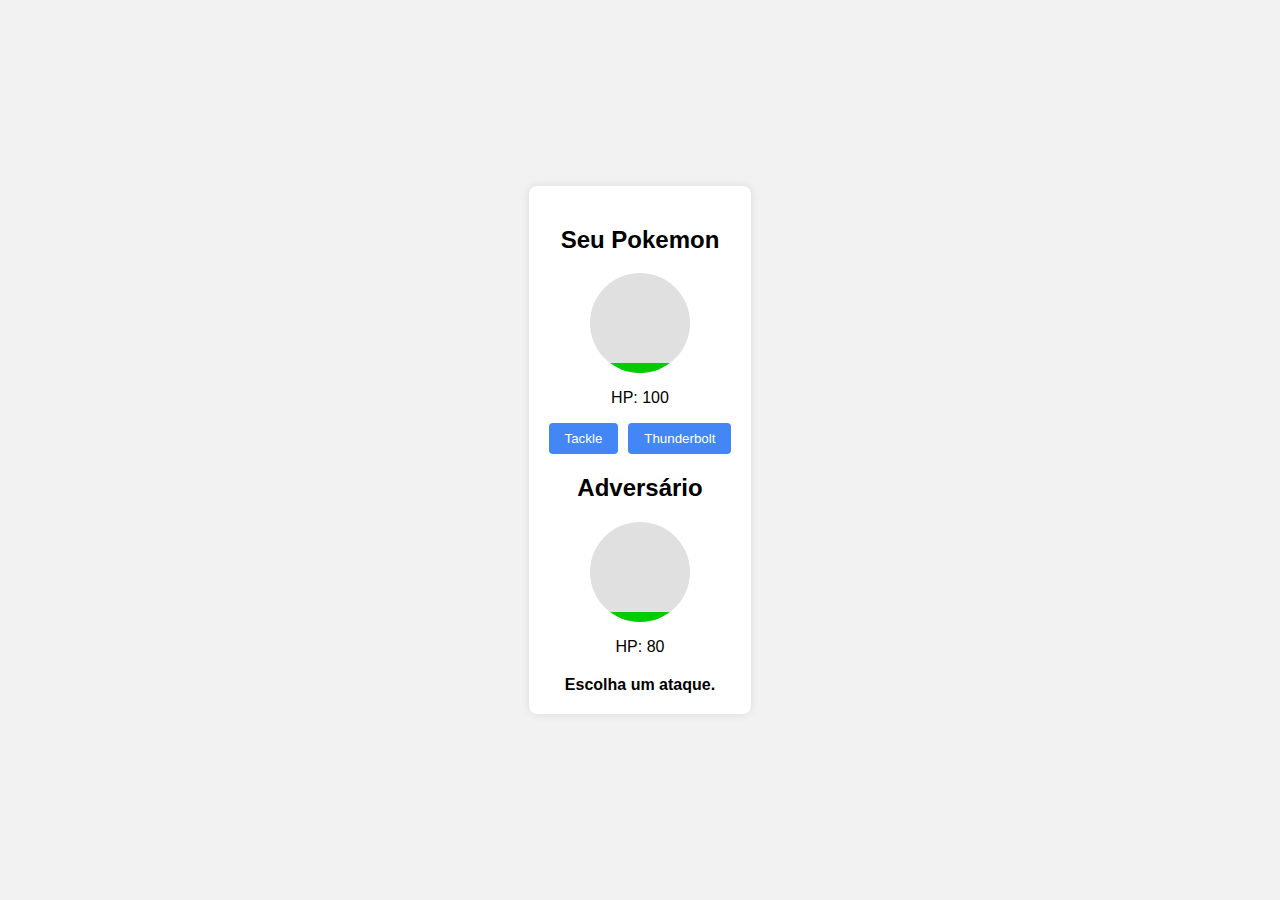
==== one.html @ 541a3dc2 "Add files via upload" ====
<!DOCTYPE html>
<html lang="en">
<head>
  <meta charset="UTF-8">
  <meta name="viewport" content="width=device-width, initial-scale=1.0">
  <title>Jogo de Batalha ao Estilo Pokemon</title>
  <style>
    body {
      font-family: Arial, sans-serif;
      background-color: #f2f2f2;
      margin: 0;
      padding: 0;
      display: flex;
      justify-content: center;
      align-items: center;
      height: 100vh;
    }

    .battle {
      background-color: white;
      border-radius: 8px;
      box-shadow: 0 0 10px rgba(0, 0, 0, 0.1);
      padding: 20px;
      text-align: center;
      max-width: 400px;
    }

    .player {
      margin-bottom: 20px;
    }

    .attacks {
      list-style: none;
      padding: 0;
      display: flex;
      justify-content: center;
      gap: 10px;
    }

    button {
      background-color: #4287f5;
      color: white;
      border: none;
      padding: 8px 16px;
      border-radius: 4px;
      cursor: pointer;
      transition: background-color 0.3s;
    }

    button:hover {
      background-color: #366bb5;
    }

    .pokemon {
      width: 100px;
      height: 100px;
      background-color: #e0e0e0;
      border-radius: 50%;
      margin: 10px auto;
      position: relative;
      overflow: hidden;
    }

    .health-bar {
      height: 10px;
      background-color: #00cc00;
      position: absolute;
      bottom: 0;
      width: 100%;
      transition: width 0.3s;
    }

    .attack-animation {
      animation: shake 0.5s;
    }

    @keyframes shake {
      0%, 100% {
        transform: translateX(0);
      }
      10%, 30%, 50%, 70%, 90% {
        transform: translateX(-5px);
      }
      20%, 40%, 60%, 80% {
        transform: translateX(5px);
      }
    }

    .message {
      margin-top: 20px;
      font-weight: bold;
    }
  </style>
</head>
<body>
  <div class="battle">
    <div class="player player1">
      <h2>Seu Pokemon</h2>
      <div class="pokemon" id="player1Pokemon">
        <div class="health-bar" style="width: 100%;"></div>
      </div>
      <p>HP: <span id="player1HP">100</span></p>
      <ul class="attacks">
        <li><button id="attack1">Tackle</button></li>
        <li><button id="attack2">Thunderbolt</button></li>
      </ul>
    </div>
    <div class="player player2">
      <h2>Adversário</h2>
      <div class="pokemon" id="player2Pokemon">
        <div class="health-bar" style="width: 100%;"></div>
      </div>
      <p>HP: <span id="player2HP">80</span></p>
    </div>
    <div class="message" id="message">Escolha um ataque.</div>
  </div>
  <script>
    const player1HPElement = document.getElementById("player1HP");
    const player2HPElement = document.getElementById("player2HP");
    const attack1Button = document.getElementById("attack1");
    const attack2Button = document.getElementById("attack2");
    const player1PokemonElement = document.getElementById("player1Pokemon");
    const player2PokemonElement = document.getElementById("player2Pokemon");
    const messageElement = document.getElementById("message");

    let player1HP = 100;
    let player2HP = 80;
    let isPlayer1Turn = true;

    attack1Button.addEventListener("click", () => {
      if (isPlayer1Turn) {
        performAttack("Tackle", 10, 15);
        isPlayer1Turn = false;
        setTimeout(enemyTurn, 1000);
      }
    });

    attack2Button.addEventListener("click", () => {
      if (isPlayer1Turn) {
        performAttack("Thunderbolt", 15, 20);
        isPlayer1Turn = false;
        setTimeout(enemyTurn, 1000);
      }
    });

    function performAttack(attackName, minDamage, maxDamage) {
      const damage = calculateDamage(minDamage, maxDamage);
      player2HP -= damage;
      player2HPElement.textContent = player2HP;

      showMessage(`Seu Pokemon usou ${attackName} e causou ${damage} de dano ao Adversário`);

      animateAttack(player1PokemonElement);
      updatePokemonHealth(player2HP, player2PokemonElement);

      checkGameOver();
    }

    function enemyTurn() {
      if (!isPlayer1Turn && player2HP > 0) {
        const damage = calculateDamage(8, 12);
        player1HP -= damage;
        player1HPElement.textContent = player1HP;

        showMessage(`O Adversário usou Quick Attack e causou ${damage} de dano ao seu Pokemon`);

        animateAttack(player2PokemonElement);
        updatePokemonHealth(player1HP, player1PokemonElement);

        checkGameOver();
        isPlayer1Turn = true;
      }
    }

    function animateAttack(pokemonElement) {
      pokemonElement.classList.add("attack-animation");
      setTimeout(() => {
        pokemonElement.classList.remove("attack-animation");
      }, 500);
    }

    function updatePokemonHealth(health, pokemonElement) {
      const healthBar = pokemonElement.querySelector(".health-bar");
      healthBar.style.width = `${health}%`;
    }

    function calculateDamage(min, max) {
      return Math.floor(Math.random() * (max - min + 1)) + min;
    }

    function showMessage(message) {
      messageElement.textContent = message;
    }

    function checkGameOver() {
      if (player2HP <= 0) {
        showMessage("Você venceu!");
        disableButtons();
      } else if (player1HP <= 0) {
        showMessage("Você perdeu!");
        disableButtons();
      }
    }

    function disableButtons() {
      attack1Button.disabled = true;
      attack2Button.disabled = true;
    }

    showMessage("Escolha um ataque.");
  </script>
</body>
</html>
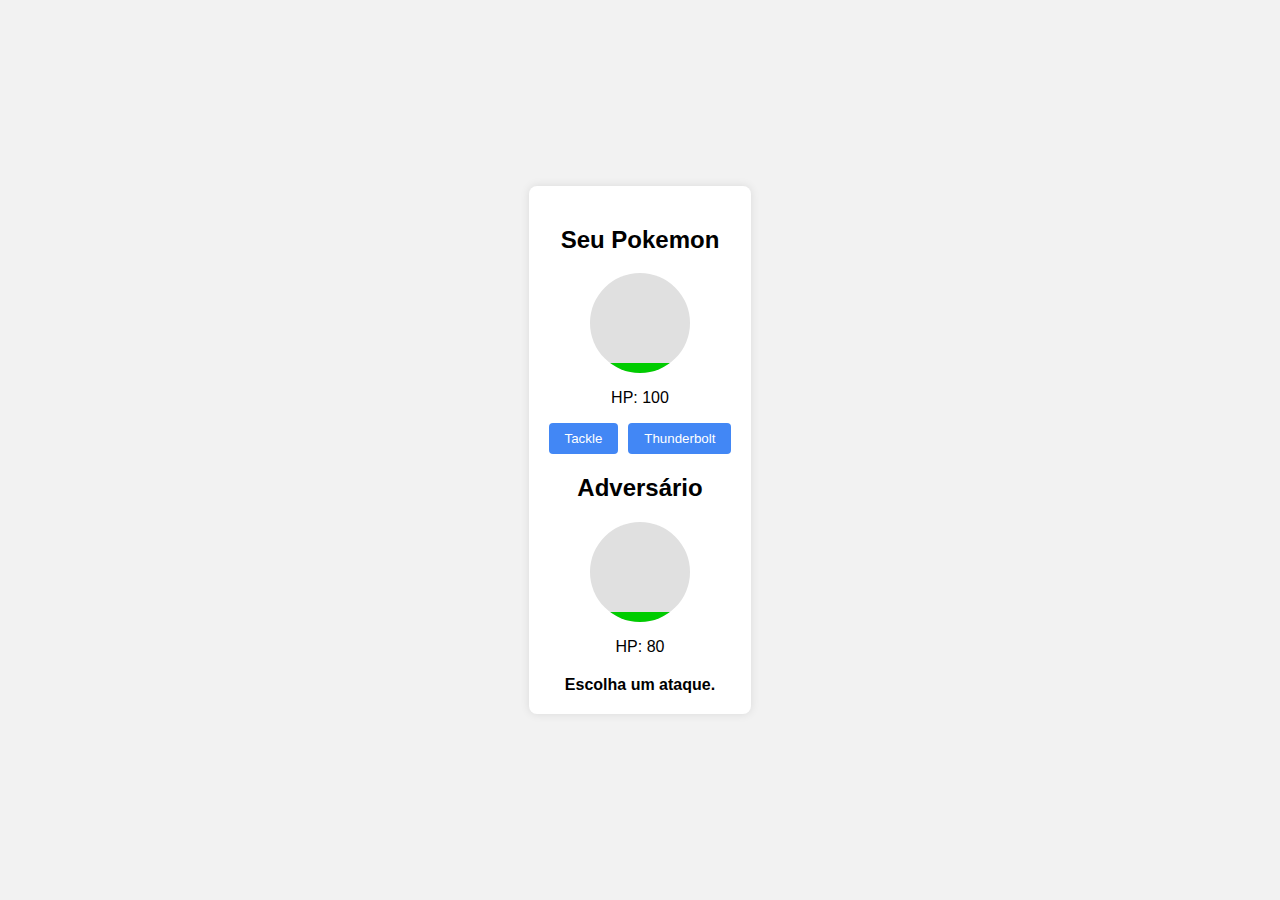
==== commit 23c61efd: "pokes" ====
--- a/one.html
+++ b/one.html
@@ -59,6 +59,8 @@
       margin: 10px auto;
       position: relative;
       overflow: hidden;
+      background-image: url("https://raw.githubusercontent.com/PokeAPI/sprites/master/sprites/pokemon/25.png");
+
     }
 
     .health-bar {
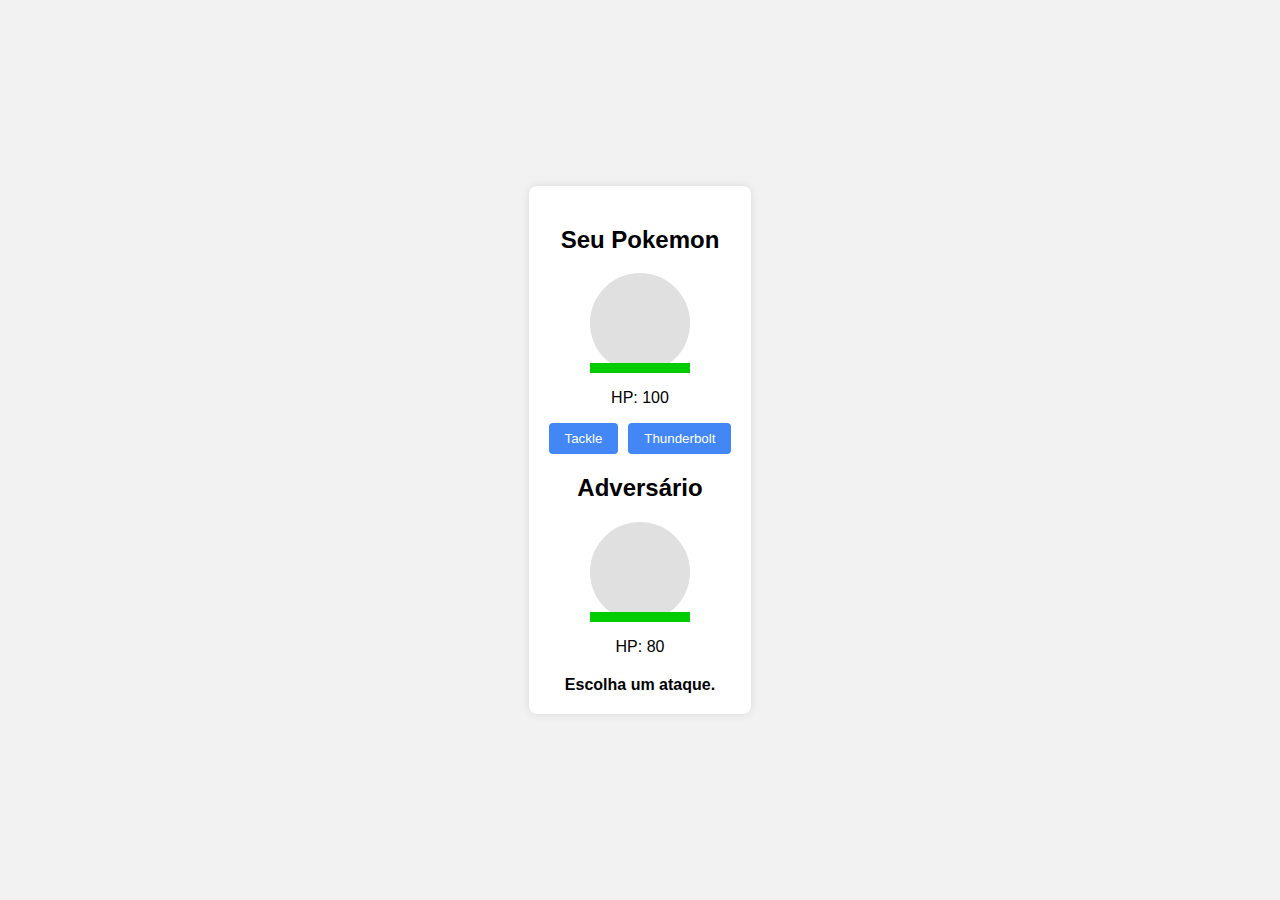
==== commit 9279c66d: "test" ====
--- a/one.html
+++ b/one.html
@@ -58,7 +58,7 @@
       border-radius: 50%;
       margin: 10px auto;
       position: relative;
-      overflow: hidden;
+      /*overflow: hidden; */
       background-image: url("https://raw.githubusercontent.com/PokeAPI/sprites/master/sprites/pokemon/25.png");
 
     }
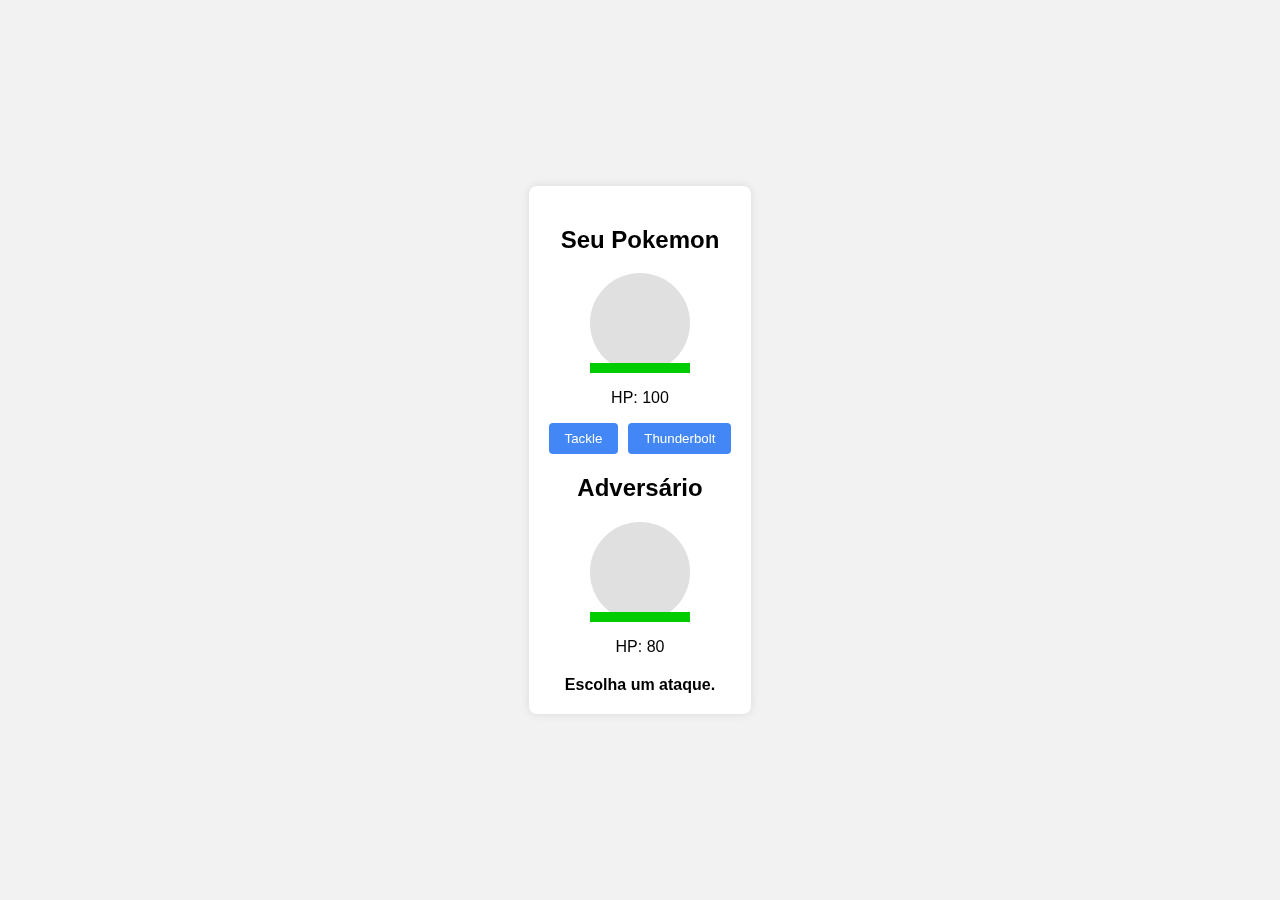
==== commit fd16fb37: "blend" ====
--- a/one.html
+++ b/one.html
@@ -60,6 +60,7 @@
       position: relative;
       /*overflow: hidden; */
       background-image: url("https://raw.githubusercontent.com/PokeAPI/sprites/master/sprites/pokemon/25.png");
+      mix-blend-mode: multiply;
 
     }
 
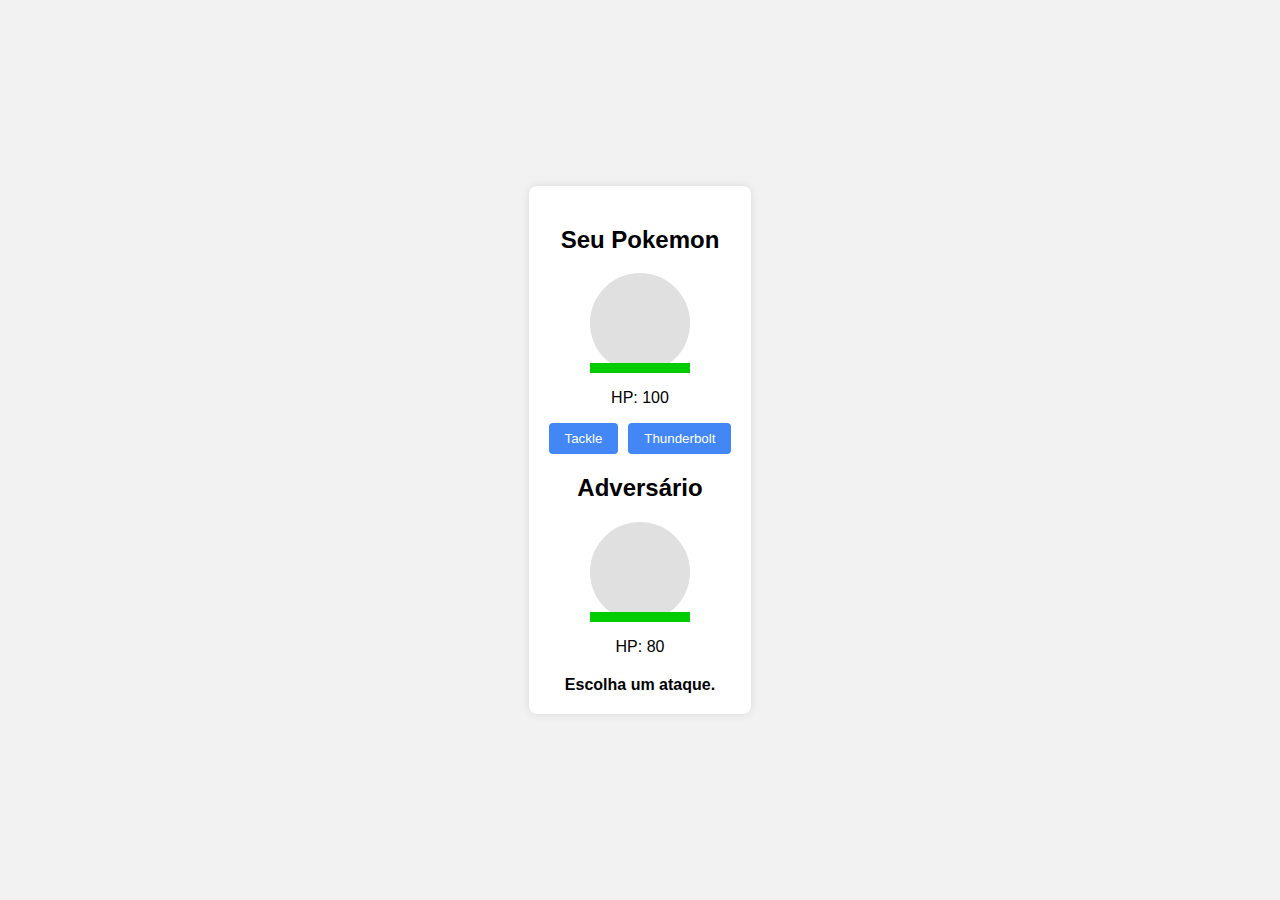
==== commit 535cd86f: "reverting" ====
--- a/one.html
+++ b/one.html
@@ -60,10 +60,9 @@
       position: relative;
       /*overflow: hidden; */
       background-image: url("https://raw.githubusercontent.com/PokeAPI/sprites/master/sprites/pokemon/25.png");
-      mix-blend-mode: multiply;
-
-    }
-
+      
+
+    }
     .health-bar {
       height: 10px;
       background-color: #00cc00;
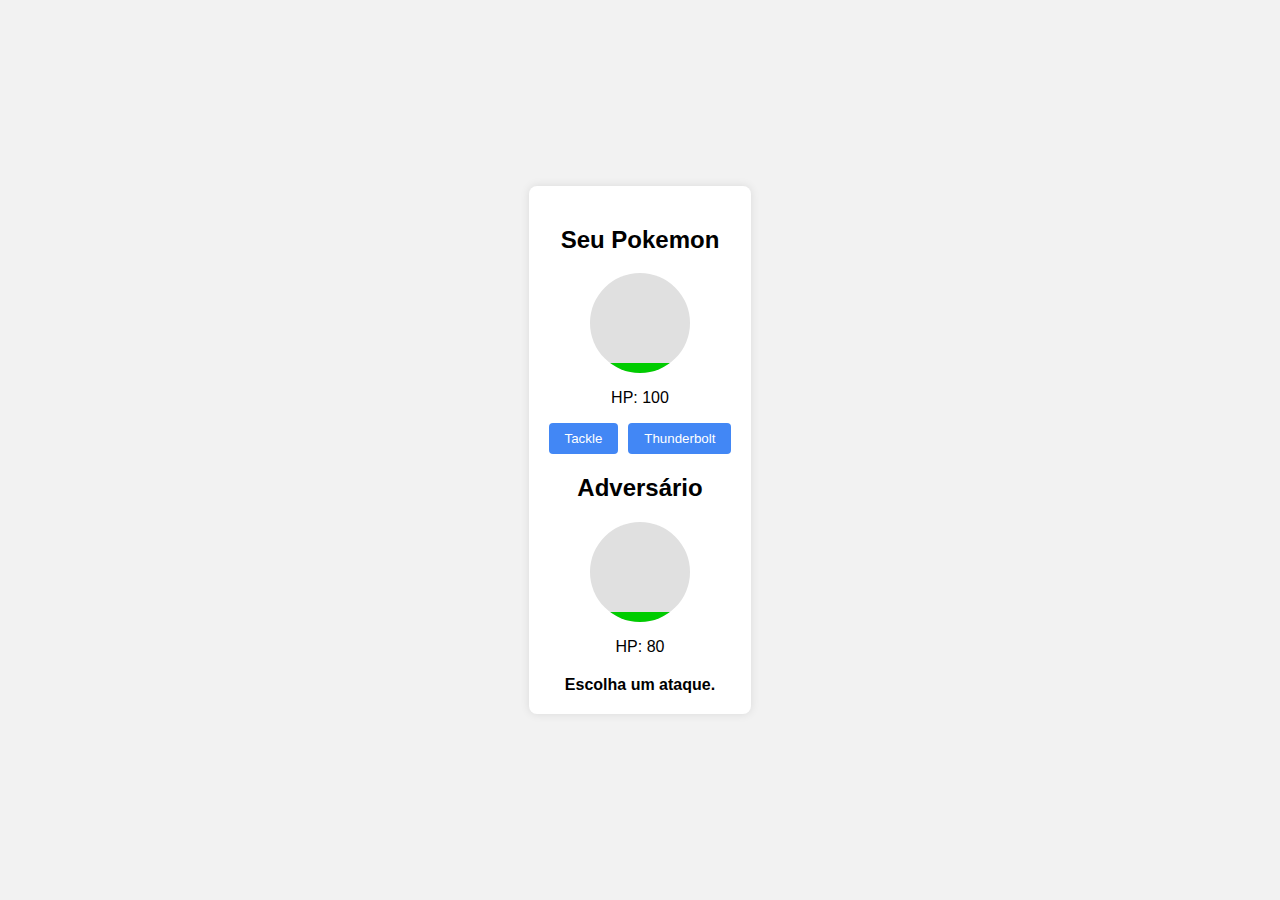
==== commit 8ce6970e: "test" ====
--- a/one.html
+++ b/one.html
@@ -58,7 +58,7 @@
       border-radius: 50%;
       margin: 10px auto;
       position: relative;
-      /*overflow: hidden; */
+      overflow: hidden;
       background-image: url("https://raw.githubusercontent.com/PokeAPI/sprites/master/sprites/pokemon/25.png");
       
 
